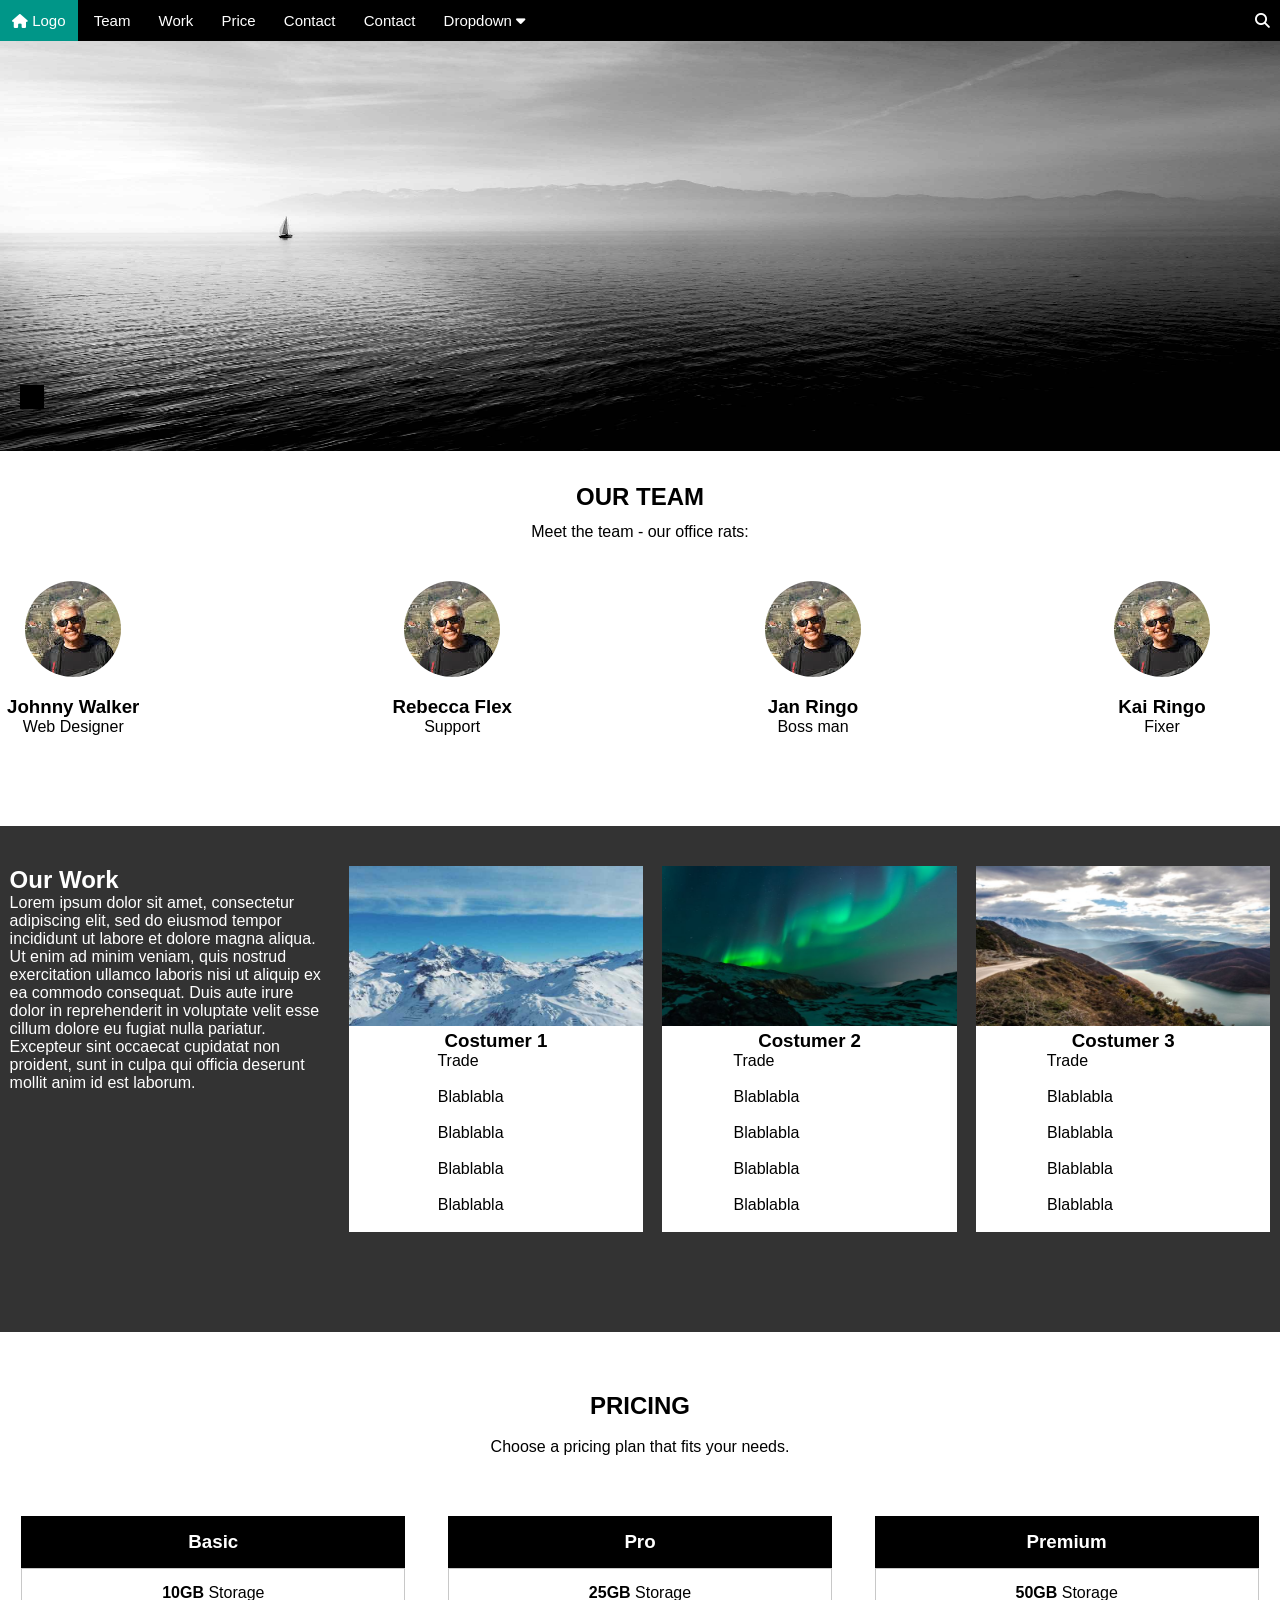
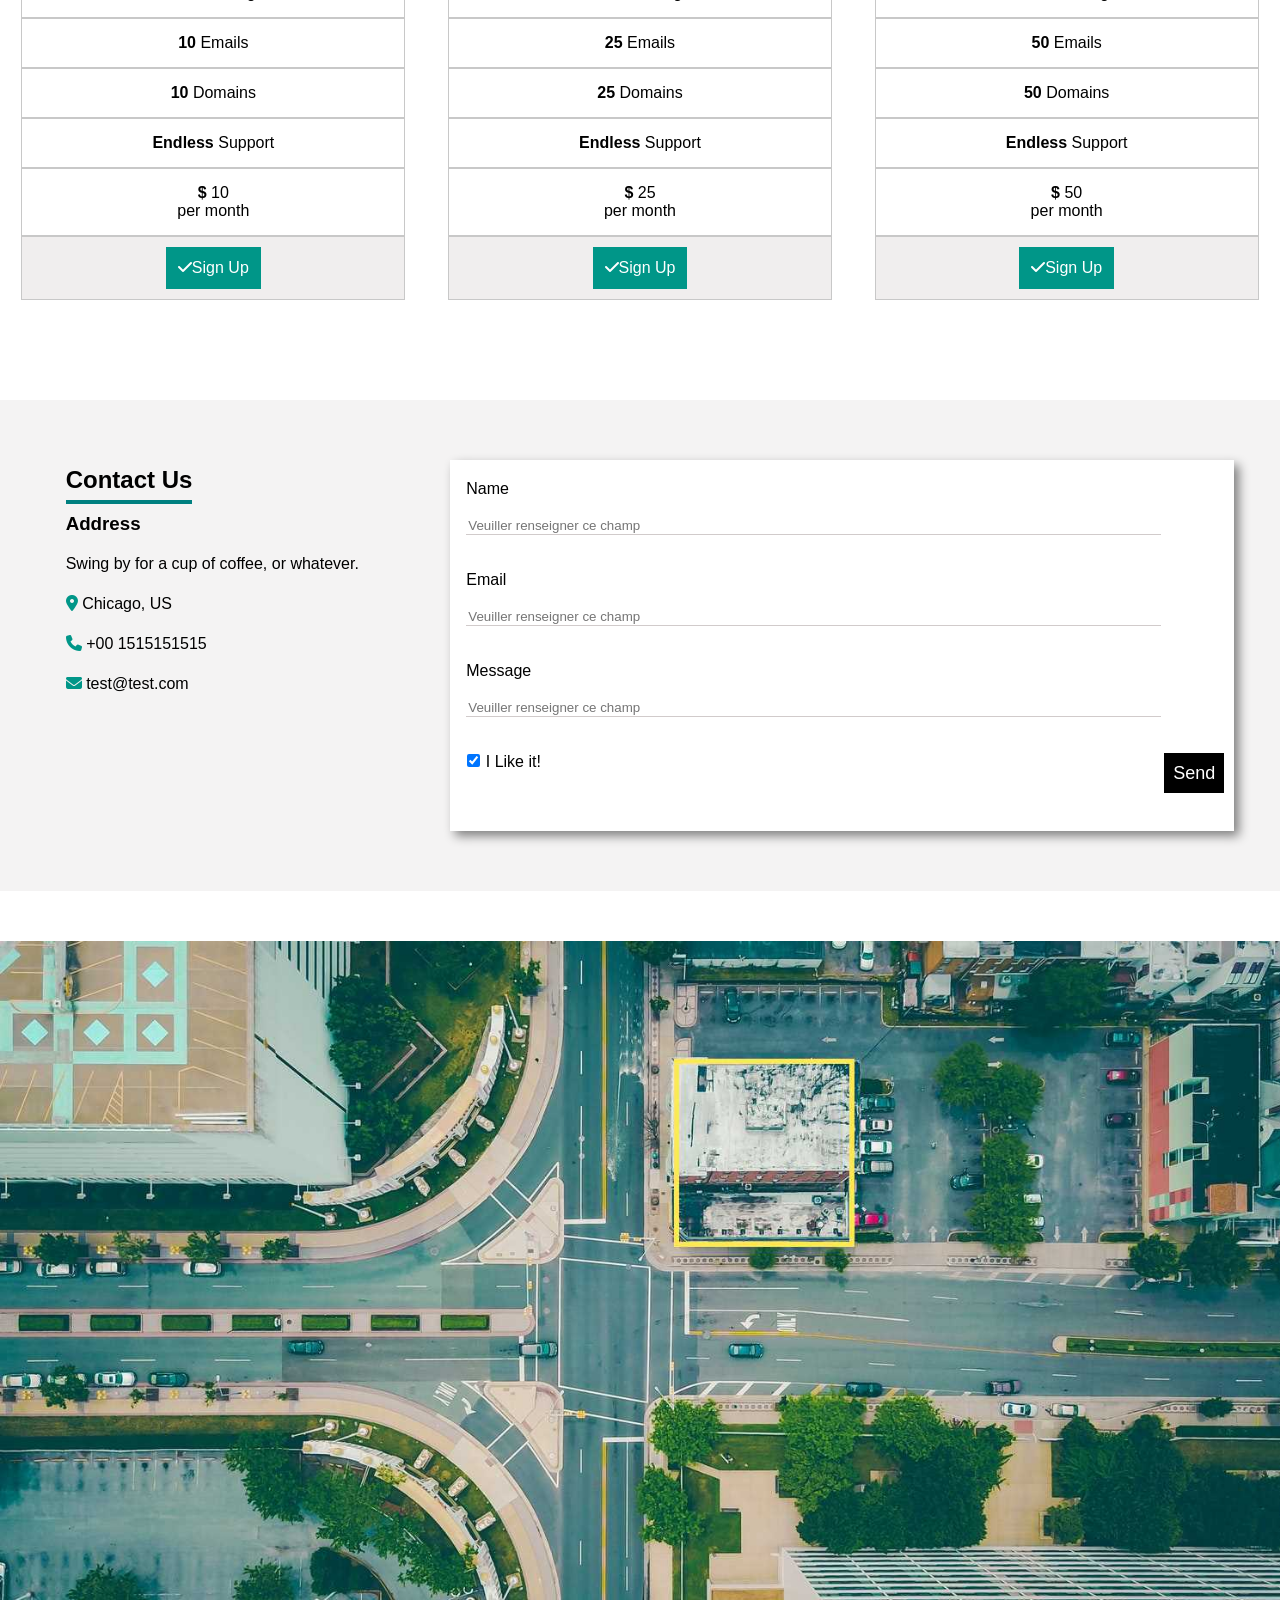
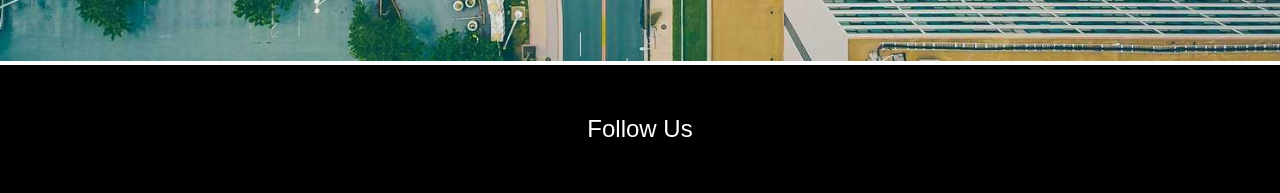
==== index.html @ f8d160fb "prject" ====
<!DOCTYPE html>
<html lang="en">

<head>
    <meta charset="UTF-8">
    <meta http-equiv="X-UA-Compatible" content="IE=edge">
    <meta name="viewport" content="width=device-width, initial-scale=1.0">
    <title>Marketing website template</title>
    <link rel="stylesheet" href="style.css">
    <link rel="stylesheet" href="https://cdnjs.cloudflare.com/ajax/libs/font-awesome/6.2.1/css/all.min.css"
        integrity="sha512-MV7K8+y+gLIBoVD59lQIYicR65iaqukzvf/nwasF0nqhPay5w/9lJmVM2hMDcnK1OnMGCdVK+iQrJ7lzPJQd1w=="
        crossorigin="anonymous" referrerpolicy="no-referrer" />
</head>

<body>
    <header>
        <nav>
            <a class="logo" href=""> <i class="fa-solid fa-house"></i> Logo</a>
            <a href="">Team</a>
            <a href="">Work</a>
            <a href="">Price</a>
            <a href="">Contact</a>
            <a href="">Contact</a>
            <a class="drop" href="">Dropdown <i class="fa-solid fa-caret-down"></i></a>

            <div class="parentLink">
                <a href="">link</a>
                <a href="">link</a>
                <a href="">link</a>


            </div>

        </nav>

        <div>
            <i class="fa-solid fa-magnifying-glass"></i>
        </div>
    </header>

    <section>
        <img class="mainImg" src="images/sailboat.jpg " alt="">

        <a class="learn" href="">
        </a>
    </section>

    <section>
        <h1 class="ourTeam">OUR TEAM</h1>
        <p class="meet">Meet the team - our office rats:</p>

        <div class="flex">
            <div class="jone">
                <img class="avatr" src="/images/avatar (1).jpg" alt="">
                <h3>Johnny Walker</h3>
                <p>Web Designer</p>
            </div>

            <div class="jone">
                <img class="avatr" src="/images/avatar (1).jpg" alt="">
                <h3>Rebecca Flex</h3>
                <p>Support</p>
            </div>

            <div class="jone">
                <img class="avatr" src="/images/avatar (1).jpg" alt="">
                <h3>Jan Ringo </h3>
                <p>Boss man</p>
            </div>

            <div class="jone">
                <img class="avatr" src="/images/avatar (1).jpg" alt="">
                <h3>Kai Ringo</h3>
                <p>Fixer</p>
            </div>
        </div>
    </section>



    <section class="gray">
        <div class="ourWork">
            <h2>Our Work</h2>
            <p>Lorem ipsum dolor sit amet, consectetur adipiscing elit, sed do eiusmod tempor incididunt ut labore et
                dolore magna aliqua. Ut enim ad minim veniam, quis nostrud exercitation ullamco laboris nisi ut aliquip
                ex ea commodo consequat. Duis aute irure dolor in reprehenderit in voluptate velit esse cillum dolore eu
                fugiat nulla pariatur. Excepteur sint occaecat cupidatat non proident, sunt in culpa qui officia
                deserunt mollit anim id est laborum.</p>
        </div>

        <div class="white">
            <img class="img" src="/images/snow.jpg" alt="">
            <h3>Costumer 1</h3>
            <p>
            <pre>
                    Trade
                   
                    Blablabla
                    
                    Blablabla
                   
                    Blablabla
    
                    Blablabla
                    </pre>
            </p>
        </div>

        <div class="white">
            <img class="img" src="/images/lights.jpg" alt="">
            <h3>Costumer 2</h3>
            <p>
            <pre>
                Trade
                   
                Blablabla
                    
                Blablabla
                   
                Blablabla
    
                Blablabla
                    </pre>
            </p>
        </div>

        <div class="white">
            <img class="img" src="/images/mountains.jpg" alt="">
            <h3>Costumer 3</h3>
            <p>
            <pre>
                Trade
               
                Blablabla
                
                Blablabla
               
                Blablabla

                Blablabla
                </pre>
            </p>
        </div>







    </section>



    <section class="price">  
        <h1>PRICING</h1>
     <br>
        <P>Choose a pricing plan that fits your needs.</P>

        <div class="parentBasic">
            <div class="basic">
                <h3>Basic
                </h3>
                <p><b>10GB</b> Storage
                </p>
                <P><b>10</b> Emails
                </P>
                <p><b>10</b> Domains
                </p>
                <p><b>Endless</b> Support
                </p>
                <p><b>$</b> 10 <br>
                    per month

                </p>

                <div style="border: 1px solid rgb(200, 200, 200); background-color: rgb(240, 238, 238);">
                    <a href="" class="signup"> <i class="fa-solid fa-check"></i>Sign Up</a>
                </div>
            </div>


            <div class="basic">
                <h3>Pro 
                </h3>
                <p><b>25GB</b> Storage
                </p>
                <P><b>25</b> Emails
                </P>
                <p><b>25</b> Domains
                </p>
                <p><b>Endless</b> Support
                </p>
                <p><b>$</b> 25 <br>
                    per month

                <div style="border: 1px solid rgb(200, 200, 200); background-color: rgb(240, 238, 238);">
                    <a href="" class="signup"> <i class="fa-solid fa-check"></i>Sign Up</a>
                </div>
            </div>


            <div class="basic">
                <h3>Premium
                </h3>
                <p><b>50GB</b> Storage
                </p>
                <P><b>50</b> Emails
                </P>
                <p><b>50</b> Domains
                </p>
                <p><b>Endless</b> Support
                </p>
                <p><b>$</b> 50 <br>
                    per month


                <div style="border: 1px solid rgb(200, 200, 200); background-color: rgb(240, 238, 238) ;">
                    <a href="" class="signup"> <i class="fa-solid fa-check"></i>Sign Up</a>
                </div>
            </div>

        </div>
    </section>


    <section class="form">
        <div class="contact">
        <h1>Contact Us</h1>
        <h3>Address</h3>
        <P> Swing by for a cup of coffee, or whatever.</P>
        <P><i class="fa-solid fa-location-dot"></i>  Chicago, US</P>
        <P> <i class="fa-solid fa-phone"></i>  +00 1515151515</P>
        <P> <i class="fa-solid fa-envelope"></i> test@test.com</P>

    </div>

    <form class="realform">
        <label for="Name">Name</label>
        <br>
        <br>
        <input type="text"  id="Name" placeholder="Veuiller renseigner ce champ">
<br>
<br>
<br>

        <label for="Email">Email</label>
        <br>
        <br>
        <input type="text"  id="Email" placeholder="Veuiller renseigner ce champ">
<br>
<br>
<br>
        <label for="Message">Message</label>
        <br>
        <br>
        <input type="text"  id="Message" placeholder="Veuiller renseigner ce champ">
        <br>
        <br>
        <br>
        <input class="checkbox"  type="checkbox" checked>
        <label for="checkbox">I Like it!</label>

        <button>Send</button>


    </form>

    </section>

    <img  class="map" src="/images/map.jpg" alt="">

    <footer>
        <p>Follow Us</p>
        <div  class="mainIcon" >
            <div></div>
            <div></div>
            <div></div>
            <div></div>
            <div></div>




        </div>
    </footer>
</body>

</html>
---- style.css ----
/* HEADER*/

.fa-magnifying-glass {
    color: white;
    padding-top: 13px;
    padding-right: 10px;
}

* {
    margin: 0;
    font-family: sans-serif;
}

a {
    color: white;
    text-decoration: none;
    padding: 12px;
    display: inline-block;
}

a:hover {
    background-color: rgb(156, 153, 153);
}

.fa-house {
    font-size: 14px;
}

.parentLink {
    display: flex;
    background-color: rgb(156, 153, 153);
    width: 108px;
    flex-direction: column;
    position: absolute;
    margin-left: 430px;
    visibility: hidden;
}

header {
    display: flex;
    justify-content: space-between;
    color: white;
    background-color: black;
    padding-top: 0px;
    font-size: 15px;
    position: sticky;
    top: 0px;
}

.logo {
    background-color: #009688;
}

.drop:hover+.parentLink {
    visibility: visible;
}


/* IMAGE*/

.mainImg {
    width: 100%;
    height: 410px;
}

.learn {
    color: white;
    position: relative;
    bottom: 70px;
    left: 20px;
    background-color: black;
    font-size: 25px;
}

.learn :hover {
    background-color: green;
}


/* TEAM*/

.ourTeam,
.meet {
    text-align: center;
}

.ourTeam {
    margin-bottom: 12px;
}

.avatr {
    border-radius: 50%;
    margin-bottom: 15px;
}

.flex {
    display: flex;
    justify-content: space-between;
    margin-left: 7px;
    margin-right: 70px;
}

.jone {
    text-align: center;
    margin-top: 40px;
    margin-bottom: 90px;

}


/* WORK*/

.gray {
    background-color: #333333;
    padding-top: 40px;
    padding-bottom: 100px;
    display: flex;
    justify-content: space-around;

}

.white {
    background-color: #fff;
    width: 23%;
}

.img {
    height: 160px;
    width: 100%;
}

.ourWork {
    width: 25%;
    color: white;

}

.ourWork p {
    margin: Opx;
}

.white h3 {
    text-align: center;
}


/*PRICE*/

.price {
    text-align: center;
    margin-top: 60px;



}

.basic {
    margin-top: 60px;
    width: 30%;
}

.basic h3 {
    background-color: black;
    color: #fff;
    padding: 15px 0;
}

.basic p {
    border: 1px solid rgb(200, 200, 200);
    padding: 15px;
}

.basic:hover {
    box-shadow: 5px 5px 16px gray;
}

.signup {
    background-color: #009688;
    margin-top: 10px;
    margin-bottom: 10px;


}

.parentBasic {
    display: flex;
    justify-content: space-around;

}



/*CONTACT*/



.form {
    margin-top: 100px;
    background-color: rgb(244, 243, 243);
    margin-bottom: 50px;
    padding: 60px 0;
    display: flex;
    justify-content: space-around;
}

.contact {
    line-height: 40px;
    padding-left: 20px;
}

.contact h1 {

    border-bottom: 4px solid teal;
    display: inline-block;

}

.fa-location-dot {
    color: #009688;
}

.fa-phone {
    color: #009688;
}

.fa-envelope {
    color: #009688;
}

.realform {
    box-shadow: 5px 5px 10px gray;
    background-color: white;
    width: 60%;
    padding-left: 16px;
    padding-top: 20px;
    padding-bottom: 20px;

}

input {
    border: none;
    border-bottom: 1px solid rgb(209, 203, 203);
    height: 3Opx;
    width: 90%;
}
.checkbox{
    width: 15px;
}
button{
    background-color: black;
    color: white;
    width: 60px;
    height: 40px;
    float: right;
    margin-bottom: 18px;
    margin-right: 10px;
    border: none;
    font-size: large;
}
button:hover{
    background-color: rgb(156, 153, 153);
}


.map{
    width: 100%;
    margin-top: 0px;
}
footer p{
    text-align: center;
    font-size: x-large;
    color: #fff;
    padding-bottom: 50px;
    padding-top: 50px;
}
footer{
    margin-top: 0px;
    background-color: black;

}
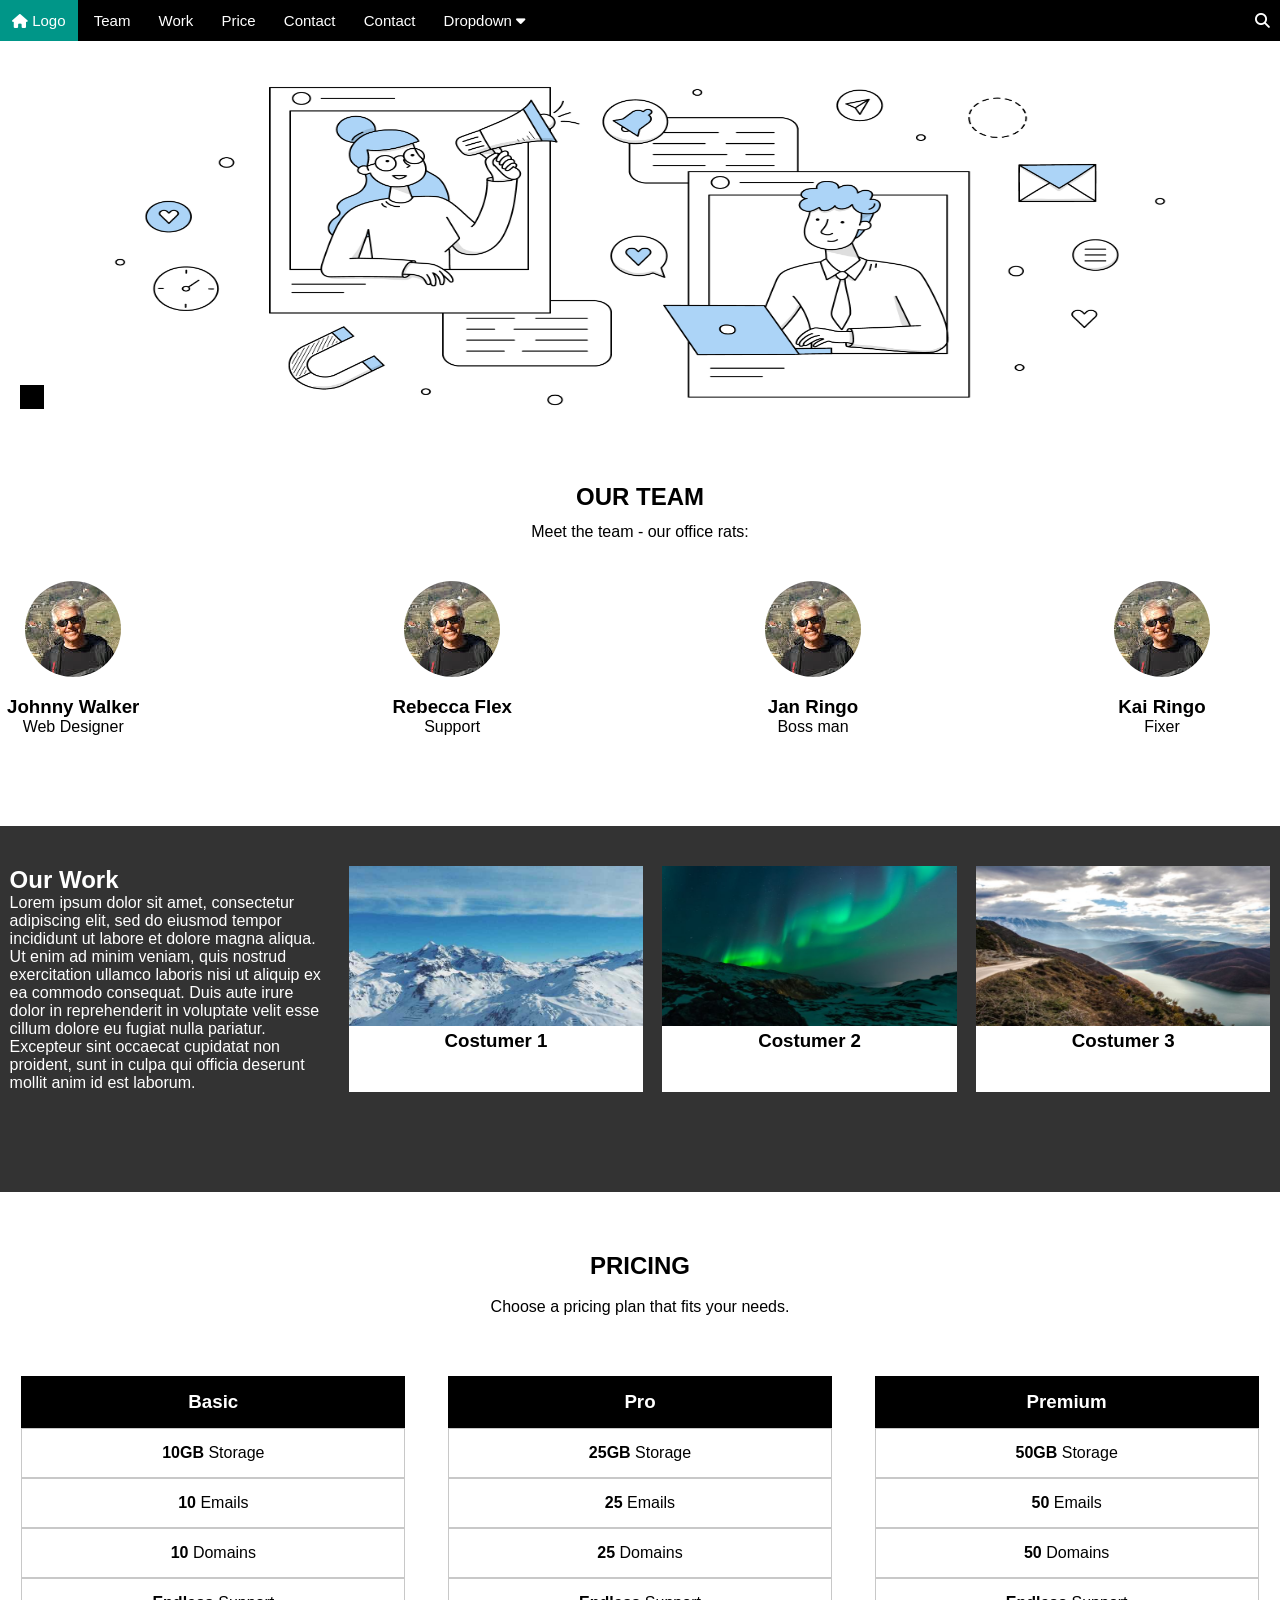
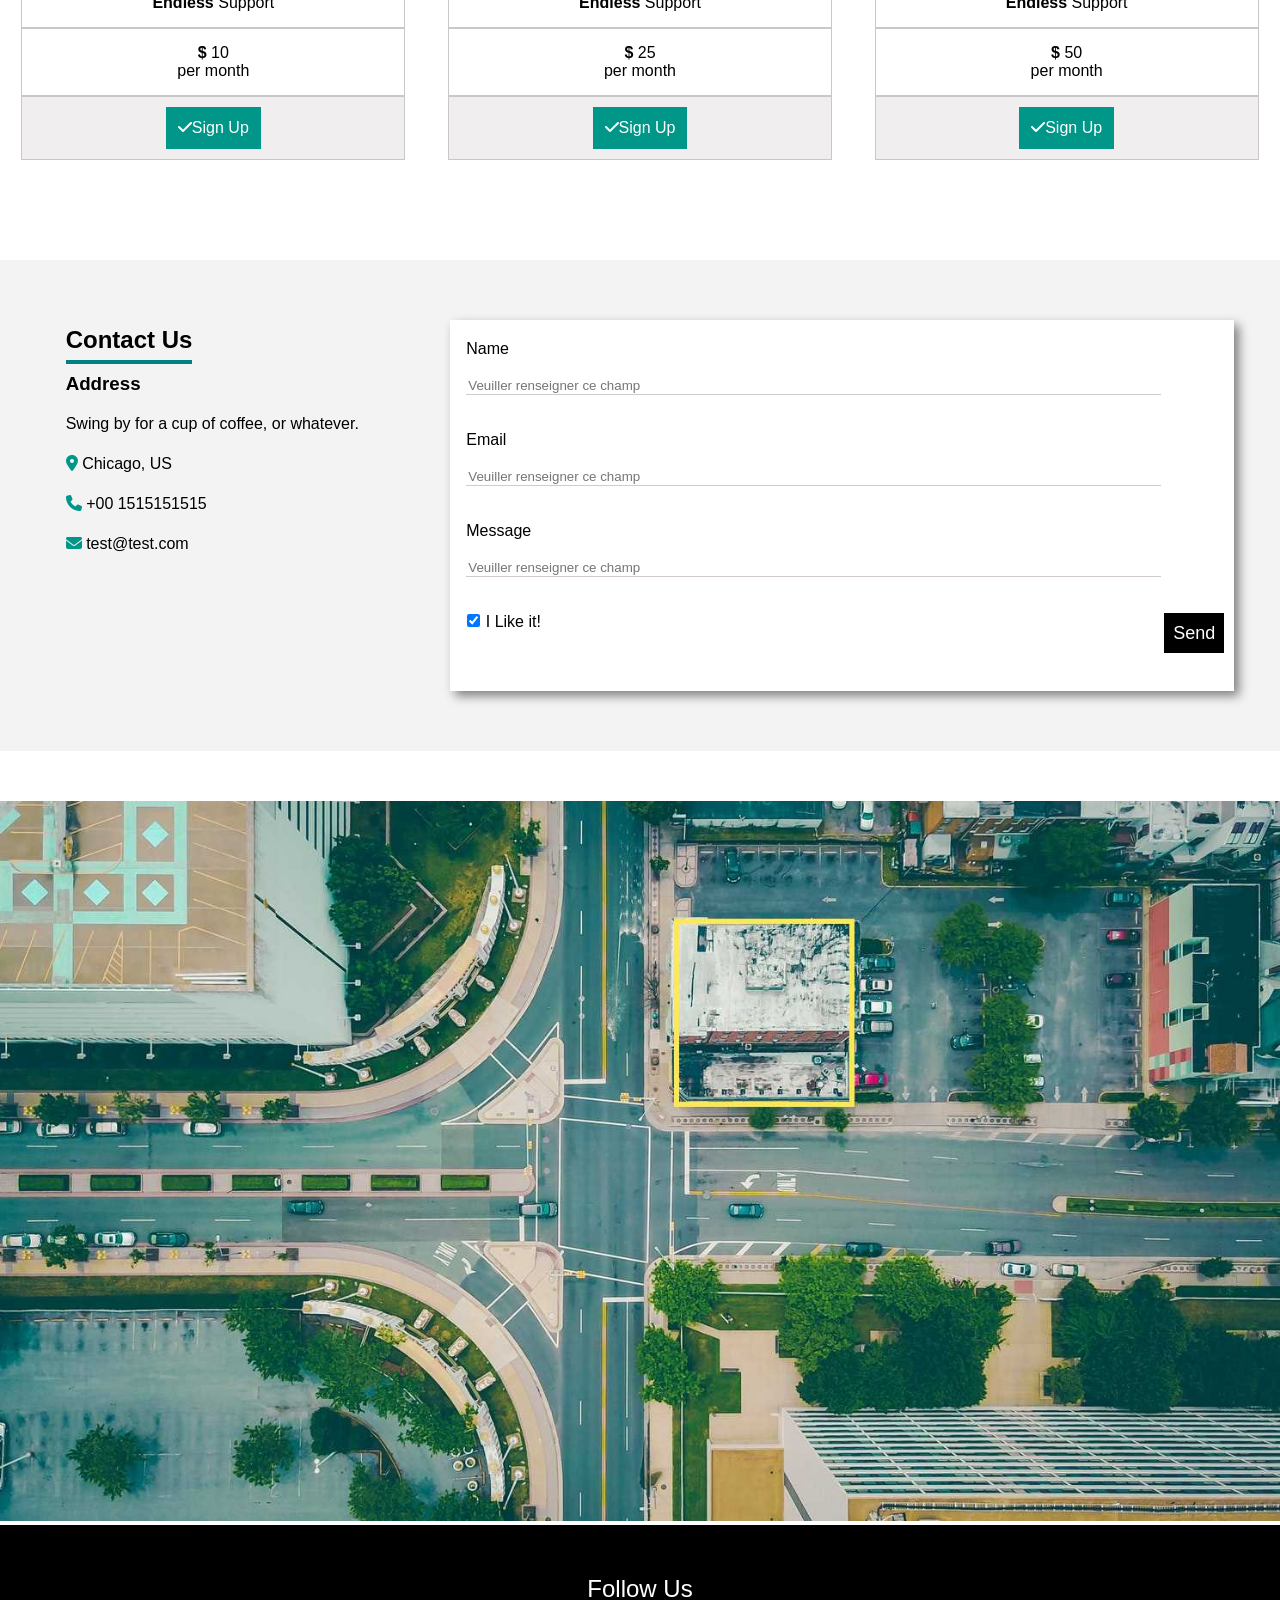
==== commit 81884419: "some changes" ====
--- a/index.html
+++ b/index.html
@@ -39,7 +39,7 @@
     </header>
 
     <section>
-        <img class="mainImg" src="images/sailboat.jpg " alt="">
+        <img class="mainImg" src="images/ecommerce.jpg" alt="">
 
         <a class="learn" href="">
         </a>
@@ -51,25 +51,25 @@
 
         <div class="flex">
             <div class="jone">
-                <img class="avatr" src="/images/avatar (1).jpg" alt="">
+                <img class="avatr" src="/images/avatar.jpg" alt="">
                 <h3>Johnny Walker</h3>
                 <p>Web Designer</p>
             </div>
 
             <div class="jone">
-                <img class="avatr" src="/images/avatar (1).jpg" alt="">
+                <img class="avatr" src="/images/avatar.jpg" alt="">
                 <h3>Rebecca Flex</h3>
                 <p>Support</p>
             </div>
 
             <div class="jone">
-                <img class="avatr" src="/images/avatar (1).jpg" alt="">
+                <img class="avatr" src="/images/avatar.jpg" alt="">
                 <h3>Jan Ringo </h3>
                 <p>Boss man</p>
             </div>
 
             <div class="jone">
-                <img class="avatr" src="/images/avatar (1).jpg" alt="">
+                <img class="avatr" src="/images/avatar.jpg" alt="">
                 <h3>Kai Ringo</h3>
                 <p>Fixer</p>
             </div>
@@ -91,55 +91,20 @@
         <div class="white">
             <img class="img" src="/images/snow.jpg" alt="">
             <h3>Costumer 1</h3>
-            <p>
-            <pre>
-                    Trade
-                   
-                    Blablabla
-                    
-                    Blablabla
-                   
-                    Blablabla
-    
-                    Blablabla
-                    </pre>
-            </p>
+            
         </div>
 
         <div class="white">
             <img class="img" src="/images/lights.jpg" alt="">
             <h3>Costumer 2</h3>
-            <p>
-            <pre>
-                Trade
-                   
-                Blablabla
-                    
-                Blablabla
-                   
-                Blablabla
-    
-                Blablabla
-                    </pre>
-            </p>
+      
         </div>
 
         <div class="white">
             <img class="img" src="/images/mountains.jpg" alt="">
             <h3>Costumer 3</h3>
             <p>
-            <pre>
-                Trade
-               
-                Blablabla
-                
-                Blablabla
-               
-                Blablabla
-
-                Blablabla
-                </pre>
-            </p>
+           
         </div>
 
 
